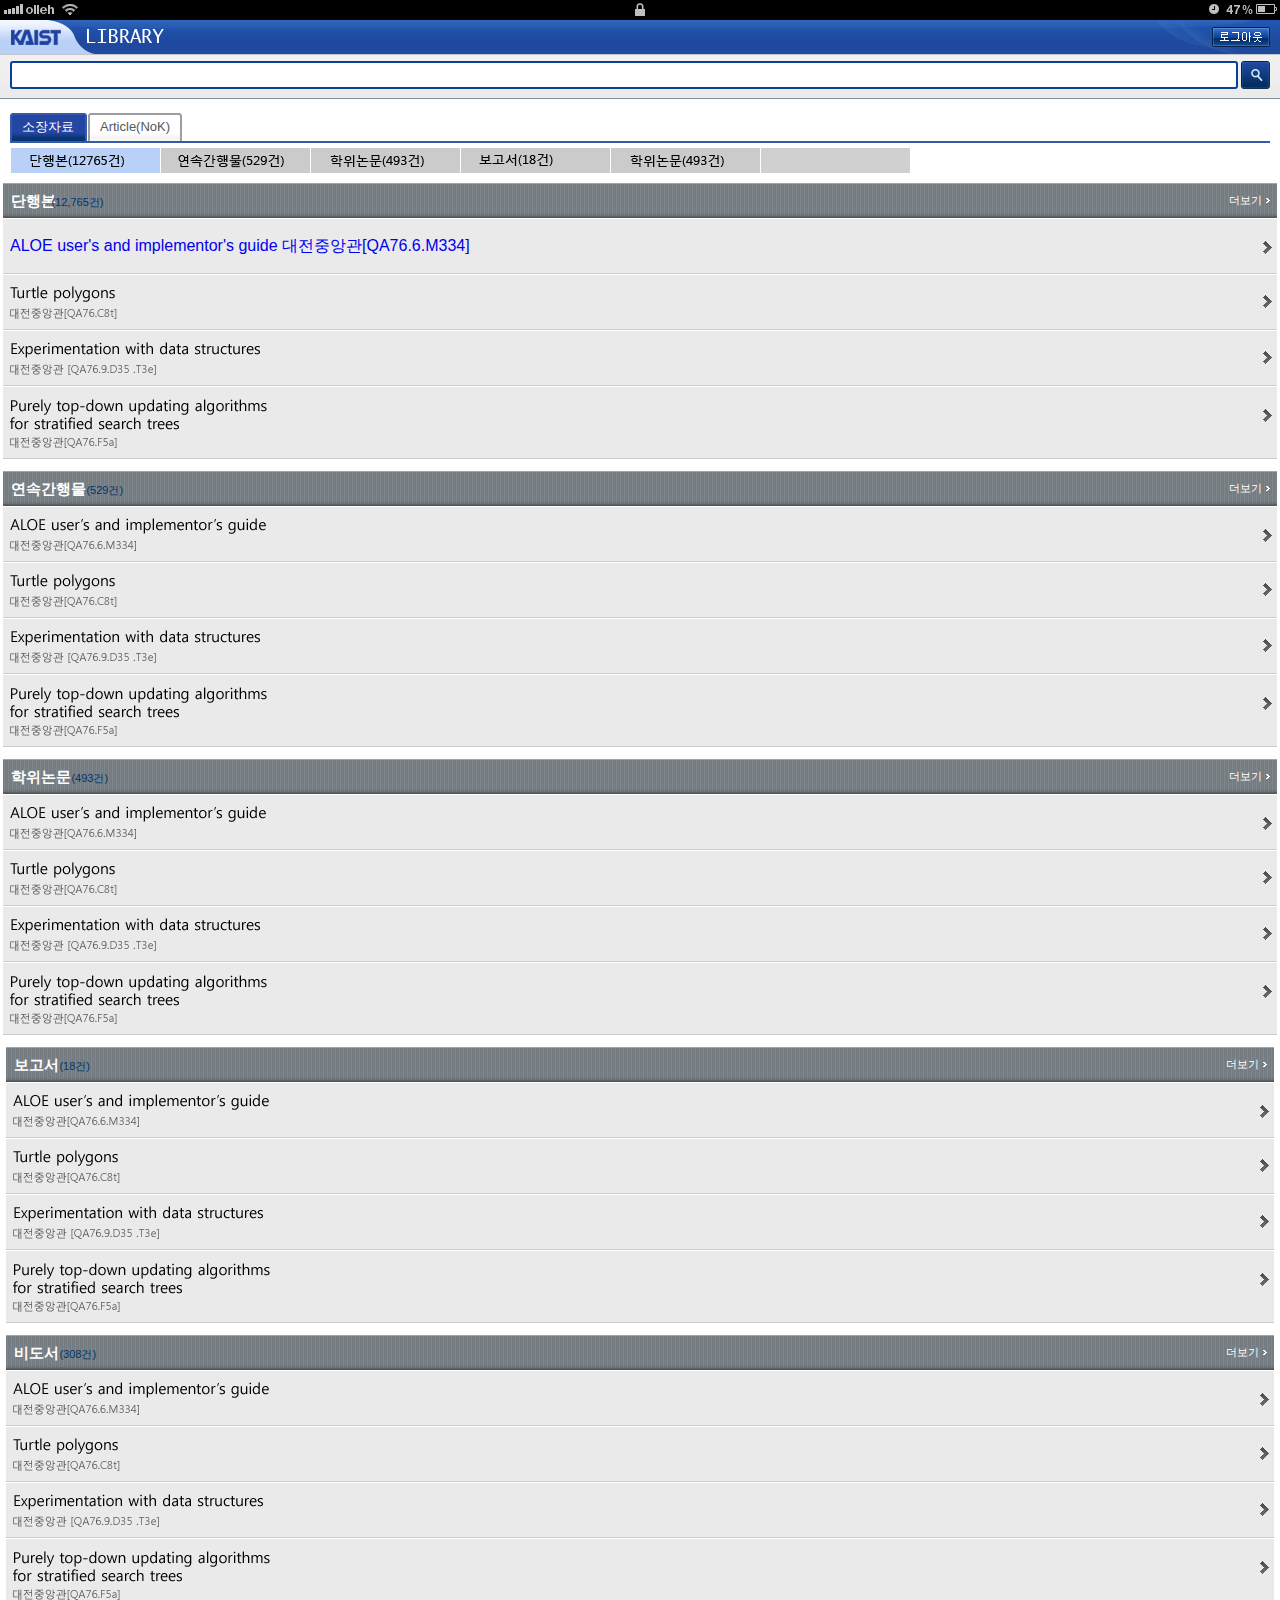
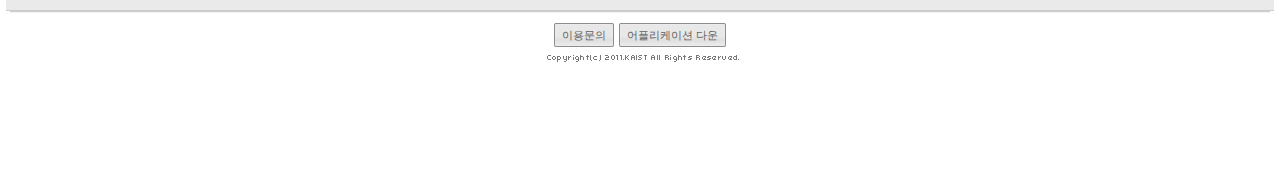
==== html/index2.html @ 1541717c "text-box no image #5" ====
<!DOCTYPE html>
<html lang="en">
<head>
    <meta charset="UTF-8">
    <meta name="viewport" content="width=device-width, initial-scale=1.0">
    <link rel="stylesheet" href="../css/reset.css">
    <link rel="stylesheet" href="../css/layout.css">
    <link rel="stylesheet" href="../css/style.css">
    <title>Document</title>
</head>
<body>
    <div class="wrap">
        <div class="minw-320">
            <div class="top">
                <div class="left-side">
                    <img src="../img/top/senc.png" alt="수신상태">
                    <img src="../img/top/olleh.png" alt="olleh">
                    <img src="../img/top/wifi.png" alt="wifi">
                </div>
                <div class="mid-side">
                    <img src="../img/top/locker.png" alt="잠금상태">
                </div>
                <div class="right-side">
                    <img src="../img/top/clock.png" alt="알람상태">
                    <img src="../img/top/percent.png" alt="배터리잔량 숫자">
                    <img src="../img/top/battery.png" alt="배터리잔량 이미지">
                </div>
            </div>
            <header id="header">
                <div class="header-left ht-34">
                    <div class="header-right ht-34">
                        <div class="header-mid ht-34">
                            <h1><a href="#">KAIST</a></h1>
                            <h2><img src="../img/header/library-txt-2.png"  id="dif-position-lbry" alt="LIBRARY"></h2>
                            <div class="btn-box-header">
                                <button type="submit"><img src="../img/header/logout-btn.png" alt="로그아웃 버튼"></button>
                            </div>
                        </div>
                    </div>
                </div>
            </header>
            <div class="search-area sa-2">
                <form action="post">
                    <div class="search-input-wrap">
                        <div class="input-box-wrap">
                            <input type="text" name="search" id="search">
                        </div>
                        <button type="button"><img src="../img/search-area/search-btn.png" alt="검색버튼"></button>
                    </div>
                </form>
            </div>
            <div class="tab-contents-wrap">
                <div class="tab-pd-wrap">
                    <div class="tab-blue-wrap d-ib">
                        <div class="tab-blue-left d-ib">
                            <div class="tab-blue-right d-ib">
                                <div class="tab-blue-mid d-ib">
                                    <h3>소장자료</h3>
                                </div>
                            </div>
                        </div>
                    </div>
                    <div class="tab-bd-wrap d-ib">
                        <div class="tab-bd-left d-ib">
                            <div class="tab-bd-right d-ib">
                                <div class="tab-bd-mid d-ib">
                                    <h3><a href="#">Article(NoK)</a></h3>
                                </div>
                            </div>
                        </div>
                    </div>
                </div>
                <div class="chart-wrap">
                    <ul>
                        <li><a href="#"><img src="../img/tab-cont/list-btn-1-bd.png" alt="단행본(12765건)"></a></li>
                        <li><a href="#"><img src="../img/tab-cont/list-btn-2-bd.png" alt="연속간행물(529건)"></a></li>
                        <li><a href="#"><img src="../img/tab-cont/list-btn-3-bd.png" alt="학위논문(493건)"></a></li>
                        <li><a href="#"><img src="../img/tab-cont/list-btn-4.png" alt="보고서(18건)"></a></li>
                        <li><a href="#"><img src="../img/tab-cont/list-btn-3-bd.png" alt="학위논문(493건)"></a></li>
                        <li><a href="#"><img src="../img/tab-cont/list-btn-6-bd.png" alt="공란"></a></li>
                    </ul>
                </div>
            </div>
            <div class="chart-list-wrap">
                <div class="chart-list-title">
                    <h3>단행본</h3>
                    <span id="dif-ml">(12,765건)</span>
                    <a href="#"><span>더보기</span></a>
                </div>
                <div class="chart-list-cont">
                    <ul>
                        <li><a href="#">ALOE user's and implementor's guide 대전중앙관[QA76.6.M334]<img src="../img/tab-cont/big-arrow.png" class="big-arrow t-23" alt="큰 화살표 오른쪽 방향"></a></li>
                        <li><a href="#"><img src="../img/tab-cont/chart-list-txt-2.png" alt="Turtle polyogons 대전중앙관[QA76.C8t]"><img src="../img/tab-cont/big-arrow.png" class="big-arrow t-21" alt="큰 화살표 오른쪽 방향"></a></li>
                        <li><a href="#"><img src="../img/tab-cont/chart-list-txt-3.png" alt="Experimentattion with data structures 대전중앙관 [QA76.9.D35.T3e]"><img src="../img/tab-cont/big-arrow.png" class="big-arrow t-21" alt="큰 화살표 오른쪽 방향"></a></li>
                        <li><a href="#" id="lh-73"><img src="../img/tab-cont/chart-list-txt-4.png" alt="Purely top-down updationg algorithms for stratified search trees 대전중앙관 [QA76.F5a]"><img src="../img/tab-cont/big-arrow.png" class="big-arrow t-23" alt="큰 화살표 오른쪽 방향"></a></li>
                    </ul>
                </div>
            </div>
            <div class="chart-list-wrap clw-2">
                <div class="chart-list-title">
                    <h3>연속간행물</h3>
                    <span>(529건)</span>
                    <a href="#"><span>더보기</span></a>
                </div>
                <div class="chart-list-cont">
                    <ul>
                        <li><a href="#"><img src="../img/tab-cont/chart-list-txt-1.png" alt="ALOE user's and implementor's guide 대전중앙관[QA76.6.M334]"><img src="../img/tab-cont/big-arrow.png" class="big-arrow t-23" alt="큰 화살표 오른쪽 방향"></a></li>
                        <li><a href="#"><img src="../img/tab-cont/chart-list-txt-2.png" alt="Turtle polyogons 대전중앙관[QA76.C8t]"><img src="../img/tab-cont/big-arrow.png" class="big-arrow t-21" alt="큰 화살표 오른쪽 방향"></a></li>
                        <li><a href="#"><img src="../img/tab-cont/chart-list-txt-3.png" alt="Experimentattion with data structures 대전중앙관 [QA76.9.D35.T3e]"><img src="../img/tab-cont/big-arrow.png" class="big-arrow t-21" alt="큰 화살표 오른쪽 방향"></a></li>
                        <li><a href="#" id="lh-73"><img src="../img/tab-cont/chart-list-txt-4.png" alt="Purely top-down updationg algorithms for stratified search trees 대전중앙관 [QA76.F5a]"><img src="../img/tab-cont/big-arrow.png" class="big-arrow t-23" alt="큰 화살표 오른쪽 방향"></a></li>
                    </ul>
                </div>
            </div>
            <div class="chart-list-wrap clw-2">
                <div class="chart-list-title">
                    <h3>학위논문</h3>
                    <span>(493건)</span>
                    <a href="#"><span>더보기</span></a>
                </div>
                <div class="chart-list-cont">
                    <ul>
                        <li><a href="#"><img src="../img/tab-cont/chart-list-txt-1.png" alt="ALOE user's and implementor's guide 대전중앙관[QA76.6.M334]"><img src="../img/tab-cont/big-arrow.png" class="big-arrow t-23" alt="큰 화살표 오른쪽 방향"></a></li>
                        <li><a href="#"><img src="../img/tab-cont/chart-list-txt-2.png" alt="Turtle polyogons 대전중앙관[QA76.C8t]"><img src="../img/tab-cont/big-arrow.png" class="big-arrow t-21" alt="큰 화살표 오른쪽 방향"></a></li>
                        <li><a href="#"><img src="../img/tab-cont/chart-list-txt-3.png" alt="Experimentattion with data structures 대전중앙관 [QA76.9.D35.T3e]"><img src="../img/tab-cont/big-arrow.png" class="big-arrow t-21" alt="큰 화살표 오른쪽 방향"></a></li>
                        <li><a href="#" id="lh-73"><img src="../img/tab-cont/chart-list-txt-4.png" alt="Purely top-down updationg algorithms for stratified search trees 대전중앙관 [QA76.F5a]"><img src="../img/tab-cont/big-arrow.png" class="big-arrow t-23" alt="큰 화살표 오른쪽 방향"></a></li>
                    </ul>
                </div>
                <div class="chart-list-wrap clw-2">
                    <div class="chart-list-title">
                        <h3>보고서</h3>
                        <span>(18건)</span>
                        <a href="#"><span>더보기</span></a>
                    </div>
                    <div class="chart-list-cont">
                        <ul>
                            <li><a href="#"><img src="../img/tab-cont/chart-list-txt-1.png" alt="ALOE user's and implementor's guide 대전중앙관[QA76.6.M334]"><img src="../img/tab-cont/big-arrow.png" class="big-arrow t-23" alt="큰 화살표 오른쪽 방향"></a></li>
                            <li><a href="#"><img src="../img/tab-cont/chart-list-txt-2.png" alt="Turtle polyogons 대전중앙관[QA76.C8t]"><img src="../img/tab-cont/big-arrow.png" class="big-arrow t-21" alt="큰 화살표 오른쪽 방향"></a></li>
                            <li><a href="#"><img src="../img/tab-cont/chart-list-txt-3.png" alt="Experimentattion with data structures 대전중앙관 [QA76.9.D35.T3e]"><img src="../img/tab-cont/big-arrow.png" class="big-arrow t-21" alt="큰 화살표 오른쪽 방향"></a></li>
                            <li><a href="#" id="lh-73"><img src="../img/tab-cont/chart-list-txt-4.png" alt="Purely top-down updationg algorithms for stratified search trees 대전중앙관 [QA76.F5a]"><img src="../img/tab-cont/big-arrow.png" class="big-arrow t-23" alt="큰 화살표 오른쪽 방향"></a></li>
                        </ul>
                    </div>
                </div>
                <div class="chart-list-wrap clw-2">
                    <div class="chart-list-title">
                        <h3>비도서</h3>
                        <span>(308건)</span>
                        <a href="#"><span>더보기</span></a>
                    </div>
                    <div class="chart-list-cont">
                        <ul>
                            <li><a href="#"><img src="../img/tab-cont/chart-list-txt-1.png" alt="ALOE user's and implementor's guide 대전중앙관[QA76.6.M334]"><img src="../img/tab-cont/big-arrow.png" class="big-arrow t-23" alt="큰 화살표 오른쪽 방향"></a></li>
                            <li><a href="#"><img src="../img/tab-cont/chart-list-txt-2.png" alt="Turtle polyogons 대전중앙관[QA76.C8t]"><img src="../img/tab-cont/big-arrow.png" class="big-arrow t-21" alt="큰 화살표 오른쪽 방향"></a></li>
                            <li><a href="#"><img src="../img/tab-cont/chart-list-txt-3.png" alt="Experimentattion with data structures 대전중앙관 [QA76.9.D35.T3e]"><img src="../img/tab-cont/big-arrow.png" class="big-arrow t-21" alt="큰 화살표 오른쪽 방향"></a></li>
                            <li><a href="#" id="lh-73"><img src="../img/tab-cont/chart-list-txt-4.png" alt="Purely top-down updationg algorithms for stratified search trees 대전중앙관 [QA76.F5a]"><img src="../img/tab-cont/big-arrow.png" class="big-arrow t-23" alt="큰 화살표 오른쪽 방향"></a></li>
                        </ul>
                    </div>
                </div>
            </div>
        </div>
    </div>
    <footer class="footer-wrap">
        <div class="footer-button-wrap">
            <button class="btn-left-footer d-ib">
                <span class="btn-right-footer d-ib">
                    <span class="btn-mid-footer d-ib">
                        이용문의
                    </span>
                </span>
            </button>
            <button class="btn-left-footer d-ib">
                <span class="btn-right-footer d-ib">
                    <span class="btn-mid-footer d-ib">
                        어플리케이션 다운
                    </span>
                </span>
            </button>
        </div>
        <img src="../img/contents/copyright.png" alt="Copyright(c) 2011.KAIST All Rights Reserved.">
    </footer>
</body>
</html>
---- css/layout.css ----
.wrap {
    background: url('../img/top/top-bg.png') left top repeat-x;
    position: relative;
    min-width: 320px;
}

button {
    border: 0;
    outline: 0;
    padding: 0;
    cursor: pointer;
    background-color: transparent;
}

.top {
    text-align: center;
    font-size: 0;
}

.top > div {
    display: inline-block;
}

.right-side {
    position: absolute;
    right: 3px;
}

.mid-side {
    text-align: center;
}

.left-side {
    position: absolute;
    left: 4px;
}

.right-side > img:nth-child(2) {
    margin-left: 7px;
    margin-right: 3px;
}

.left-side > img:nth-child(2) {
    margin-left: 3px;
    margin-right: 8px;
}

.ht-34 {
    height: 34px;
}

h1 {
    position: absolute;
    top: 9px;
    left: 11px;
    font-size: 16px;
    width: 50px;
    height: 34px;
    line-height: 34px;
    overflow: hidden;
}

h1 > a {
    display: block;
    background: url('../img/header/kaist-logo.png') 0 0 no-repeat;
    padding-top: 34px;
}

h2 {
    line-height: 34px;
    position: relative;
}

h2 > img {
    vertical-align: middle;
    position: absolute;
    top: 11px;
    left: -8px;
}

#dif-position-lbry {
    top: 9px;
    left: -7px;
}

.btn-box-header {
    position: absolute;
    top: 7px;
    right: 10px;
    font-size: 0;
}

.search-area {
    position: relative;
    background: url('../img/search-area/searcharea-bg.png') left center repeat-x;
}

.sa-2 {
    background: url('../img/search-area/search-area-2.png') left center repeat-x;
    height: 45px;
}

.search-input-wrap {
    font-size: 0;
    padding: 7px 10px 11px;

}

.search-input-wrap > input,
.search-input-wrap > button {
    vertical-align: middle;
}

.search-input-wrap > button {
    font-size: 0;
    position: absolute;
    right: 10px;
}

.search-input-wrap > p {
    font-size: 11px;
    padding: 36px 0 0 1px;
}

.search-input-wrap > p > a {
    color: #5c7fb4;
}

.input-box-wrap {
    display: inline-block;
    min-width: 268px;
    height: 28px;
    vertical-align: middle;
    margin-right: 3px;
    position: absolute;
    right: 39px;
    left: 10px;
}

.input-box-wrap > input {
    width: 100%;
    height: 100%;
    border: 0;
    outline: 0;
    box-sizing: border-box;
    border-radius: 3px;
    border: 2px solid #0a3f9b;
}

.input-box-wrap > input:focus {
    border: 2px solid orange;
}

.cont-wrapper {
    padding: 16px 10px 0 10px;
    position: relative;
    background: linear-gradient(#ffffff, #ededed) no-repeat;
}

.cont-wrapper::after {
    content: "";
    display: block;
    clear: both;
}

.border-bottom {
    background: url('../img/contents/border-bottom.png') left bottom repeat-x;
    padding-bottom: 5px;
}

.border-bottom::after {
    content: "";
    display: block;
    clear: both;
}

.contents-wrap-1 {
    font-size: 0;
    float: left;
    padding-left: 9px;
}

.contents-wrap-2 {
    font-size: 11px;
    text-align: center;
    position: absolute;
    right: 19px;
    background: url('../img/contents/divider.png') left bottom no-repeat;
    padding-left: 16px;
    padding-bottom: 5px;
}

.contents-wrap-2 > a {
    color: #787878;
    background: url('../img/contents/arrow-bottom.png') right center no-repeat;
    padding-right: 9px;
}

.contents-wrap-1 > h3 {
    display: inline-block;
    font-size: 12px;
    position: relative;
    width: 100%;
    color: #1f419f;
}

.contents-wrap-1 > a {
    font-size: 11px;
    position: absolute;
    right: 111px;
    padding-right: 8px;
    color: #35577c;
    background: url('../img/contents/arrow-right.png') right center no-repeat;
}

.img-btn-wrap {
    margin: 0 auto;
    padding: 16px 5px 8px 5px;
}

.img-box-clear {
    display: flex;
    justify-content: center;
    flex-direction: row;
    flex-wrap: wrap;
}

.img-box-clear > .img-wrap:nth-child(4n) {
    margin-left: 4px;
    margin-right: 5px;
}

.img-wrap {
    width: 59px;
    height: 75px;
    text-align: center;
    font-size: 0;
    margin: 0 10px 15px 5px ;
}

.img-wrap > a {
    color: #6b6b6b;
}

.img-wrap > a:nth-child(2) {
    font-size: 11px;
}

.img-wrap > a:first-child {
    display: block;
    padding-bottom: 4px;
}

.border-bottom-double::after {
    content: "";
    display: block;
    clear: both;
}

.paging-wrap {
    text-align: center;
    position: relative;
    padding-bottom: 9px;
}

.button-wrap {
    display: inline-block;
    position: relative;
    font-size: 0;
}

.paging-wrap > .button-wrap > button {
    vertical-align: middle;
}

.paging-wrap > .button-wrap > button + button {
    margin-left: 76px;
}

.paging {
    vertical-align: middle;
    position: absolute;
    top: 5px;
    left: 52px;
}

.paging > img + img {
    padding-left: 5px;
}

.tab-contents-wrap {
    margin-top: 14px;
}

.tab-pd-wrap {
    padding: 0 10px;
    font-size: 0;
    line-height: 0;
}

.chart-wrap-wrap {
    padding-top: 0;
}

.chart-wrap {
    background: url('../img/tab-cont/tab-line.png') left top repeat-x;
    padding-top: 6px;
    margin: 0 10px;
    position: relative;
}

.pb-115 {
    padding-bottom: 115px;
}

.refine-title {
    height: 42px;
    background: url('../img/tab-cont/title-oc-left.png') left center no-repeat;
    padding-left: 3px;
}

.refine-title-right {
    height: 42px;
    background: url('../img/tab-cont/title-oc-right.png') right center no-repeat;
    padding-right: 3px;
}

.refine-title-mid {
    height: 42px;
    background: url('../img/tab-cont/title-oc-mid.png') left center repeat-x;
    line-height: 34px;
    padding-left: 8px;
    font-size: 14px;
    color: #232323;
    vertical-align: middle;
}

.chart-wrap > ul > li {
    float: left;
    min-width: 149px;
    min-height: 25px;
}

.chart-wrap > ul > li > a {
    font-size: 0;
    display: block;
}

.chart-wrap > ul::after {
    content: "";
    display: block;
    clear: both;
}

.chart-wrap > table {
    width: 100%;
}

.chart-wrap > table > thead > tr > th {
    font-size: 14px;
    padding: 7px 0;
    padding-left: 13px;
    text-align: left;
}

.chart-wrap > table > tbody > tr > td {
    font-size: 12px;
    padding: 3px 0 3px 13px;
}

.chart-wrap > table > thead > tr > th:first-child {
    text-align: left;
    padding-left: 13px;
}

.chart-wrap > table > tbody > tr > td:first-child {
    padding-left: 13px;
}

.chart-wrap > table > tbody > tr > td:nth-child(2) {
    text-align: left;
}

#footer-wrapper {
    padding-top: 41px;
}

caption {
    display: none;
}

.search-btn-wrap {
    text-align: left;
    padding-top: 16px;
}

.ph-box-wrap {
    border: 1px solid #d6d6d6;
    border-radius: 5px;
    margin-top: 15px;
    padding: 8px 6px;
    background-color: #fff;
}

.ph-box-wrap > p {
    text-align: left;
    font-size: 12px;
    padding: 11px;
    color: #636363;
    background: linear-gradient(#ffffff, #f4f4f4);
}

.tcont-wrapper {
    background: linear-gradient(#ffffff, #ededed) no-repeat;
}

.input-wh-wrap {
    height: 29px;
    padding: 0 70px 0 86px;
}

input:focus .input-left {
    background: url('../img/search-area/input-focus-left.png') left center no-repeat;
}
---- css/style.css ----
.header-left {
    background: url('../img/header/header-leftside.png') left center no-repeat;
    padding-left: 94px;
    position: relative;
}

.header-right {
    background: url('../img/header/header-right.png') right center no-repeat;
    padding-right: 123px;
}

.header-mid {
    background: url('../img/header/header-mid.png') left 0 repeat-x;
    font-size: 12px;
}

.input-left {
    background: url('../img/search-area/input-left.png') left center no-repeat;
    padding-left: 3px;
}

.input-right {
    background: url('../img/search-area/input-right.png') right center no-repeat;
    padding-right: 3px;
}

.input-mid {
    background: url('../img/search-area/input-mid.png') left center repeat-x;
}

.ht-28 {
    height: 28px;
}

.border-bottom-double {
    background: url('../img/contents/border-double.png') left bottom repeat-x;
    padding-bottom: 6px;
}

.contents-wrap-3 {
    font-size: 11px;
    text-align: center;
    position: absolute;
    right: 19px;
    padding-left: 16px;
    padding-bottom: 5px;
}

.contents-wrap-3 > a {
    color: #787878;
    background: url('../img/contents/arrow-right-2.png') right center no-repeat;
    padding-right: 8px;
}

.book-flow-wrap {
    display: flex;
    justify-content: center;
    background: url('../img/contents/shlvs.png') center bottom no-repeat;
    margin-top: 12px;
    margin-bottom: 30px;
    padding-bottom: 23px;
}

.book-wrap + .book-wrap {
    margin-left: 11px;
}

.book-wrap {
    position: relative;
}

.txt-wrap {
    display: inline-block;
    position: absolute;
    top: 101px;
    left: -3px;
    font-size: 0;
    width: 63px;
    text-align: center;
}

.txt-wrap > a {
    font-size: 11px;
    color: #6d6d6d;
}

.footer-wrap {
    margin: 0 10px;
    padding-top: 12px;
    padding-bottom: 121px;
    text-align: center;
    background: url('../img/contents/border-double.png') left top repeat-x;
}

.footer-button-wrap {
    margin-bottom: 2px;
}

.footer-wrap > .footer-button-wrap > button {
    font-size: 11px;
}

.d-ib {
    display: inline-block;
    height: 25px;
}

.btn-left-footer {
    background: url('../img/contents/footer-btn-left.png') left center no-repeat;
    padding-left: 3px;
}

.btn-right-footer {
    background: url('../img/contents/footer-right-btn.png') right center no-repeat;
    padding-right: 3px;
}

.btn-mid-footer {
    background: url('../img/contents/footer-mid-btn.png') left center repeat-x;
    padding: 0 5px 0 5px;
    line-height: 25px;
    color: #616161;
}

.footer-wrap > img {
    display: inline-block;
    padding: 0 0 1px 6px;
}

.tab-blue-wrap {
    height: 28px;
    margin-right: 1px;
}

.tab-blue-left {
    background: url('../img/tab-cont/tab-bl-left.png') left center no-repeat;
    height: 28px;
    padding-left: 4px;
}

.tab-blue-right {
    background: url('../img/tab-cont/tab-bl-right.png') right center no-repeat;
    height: 28px;
    padding-right: 4px;
}

.tab-blue-mid {
    background: url('../img/tab-cont/tab-bl-mid.png') left center repeat-x;
    height: 28px;
    padding: 0 9px 0 8px;
    line-height: 28px;
    font-size: 13px;
    vertical-align: middle;
}

.tab-blue-mid > h3 {
    color: #ffffff;
    font-weight: normal;
}

.tab-bd-mid > h3 > a {
    color: #585858;
    font-weight: normal;
}

.tab-bd-wrap {
    height: 28px;
}

.tab-bd-left {
    background: url('../img/tab-cont/tab-bdr-left.png') left center no-repeat;
    padding-left: 4px;
    height: 28px;
}

.tab-bd-right {
    background: url('../img/tab-cont/tab-bdr-right.png') right center no-repeat;
    padding-right: 4px;
    height: 28px;
}

.tab-bd-mid {
    background: url('../img/tab-cont/tab-bdr-mid.png') left center repeat-x;
    font-size: 13px;
    height: 28px;
    line-height: 28px;
    padding: 0 8px;
    vertical-align: middle;
}

.chart-list-wrap {
    margin: 10px 3px 0 3px;
}

.clw-2 {
    margin: 12px 3px 0 3px;
}

.chart-list-title {
    height: 35px;
    position: relative;
    background: url('../img/tab-cont/chart-title-bg.png') left center repeat-x;
}

.chart-list-title > h3 {
    color: #ffffff;
    font-size: 15px;
    display: inline-block;
    line-height: 35px;
    font-weight: bold;
    padding-left: 8px;
}

.chart-list-title > span {
    color: #01346c;
    font-size: 11px;
    line-height: 35px;
    margin-left: -4px;
}

#dif-ml {
    margin-left: -9px;
}

.chart-list-title > a {
    font-size: 11px;
    position: absolute;
    right: 7px;
    top: 12px;
    color: #ffffff;
    font-family: 'dotum';
    background: url('../img/tab-cont/mini-arrow.png') right center no-repeat;
    padding-right: 8px;
}

.chart-list-cont > ul > li {
    min-height: 56px;
    background: url('../img/tab-cont/chart-list-bg.png') left center repeat-x;
}

.chart-list-cont > ul > li:last-child {
    min-height: 73px;
    background: url('../img/tab-cont/chart-list-bg-2.png') left center repeat-x;
}

.chart-list-cont > ul > li > a {
    display: block;
    line-height: 56px;
    padding-left: 7px;
    position: relative;
}

#lh-73 {
    line-height: 73px;
}

.t-21 {
    top: 21px;
}

.t-23 {
    top: 23px;
}

.big-arrow {
    position: absolute;
    right: 5px;
}

.chart-list-cont > ul > li > a > img {
    vertical-align: middle;
} 

.chart-wrap > button {
    position: absolute;
    top: 17px;
    right: 7px;
}

.input-button-wrap {
    font-size: 0;
    display: inline-block;
    position: absolute;
    top: 0;
    left: 0;
}

.input-button-wrap-2 {
    font-size: 0;
    display: inline-block;
    position: absolute;
    top: 0;
    right: 0;
}

.input-button-wrap > button {
    vertical-align: middle;
    font-size: 0;
}

.input-button-wrap-2 > button {
    vertical-align: middle;
    font-size: 0;
}

.input-style-wrap {
    display: inline-block;
    width: 50px;
    height: 29px;
    line-height: 29px;
    background: url('../img/tab-cont/input-left.png') left center no-repeat;
    padding-left: 3px;
    vertical-align: middle;
}

.dif-wt {
    width: 34px;
}

.input-style-mid {
    background: url('../img/tab-cont/input-oth.png') left center repeat-x;
    height: 29px;
}

.only-input-wrap {
    height: 29px;
    line-height: 29px;
    background: url('../img/tab-cont/input-left.png') left center no-repeat;
    padding-left: 3px;
    vertical-align: top;
}

.input-wrapper {
    margin: 0 2px 0 4px;
    position: relative;
}

.input-wrapper:not(:first-child) {
    margin-top: 4px;
}

.input-style-right {
    background: url('../img/tab-cont/input-right.png') right center no-repeat;
    padding-right: 3px;
    height: 29px;
}

.input-style-mid > input,
.only-input-wrap > input {
    width: 100%;
    border: 0;
    outline: none;
    box-sizing: border-box;
    height: 100%;
    font-family: 'dotum';
    vertical-align: middle;
    background-color: transparent;
}
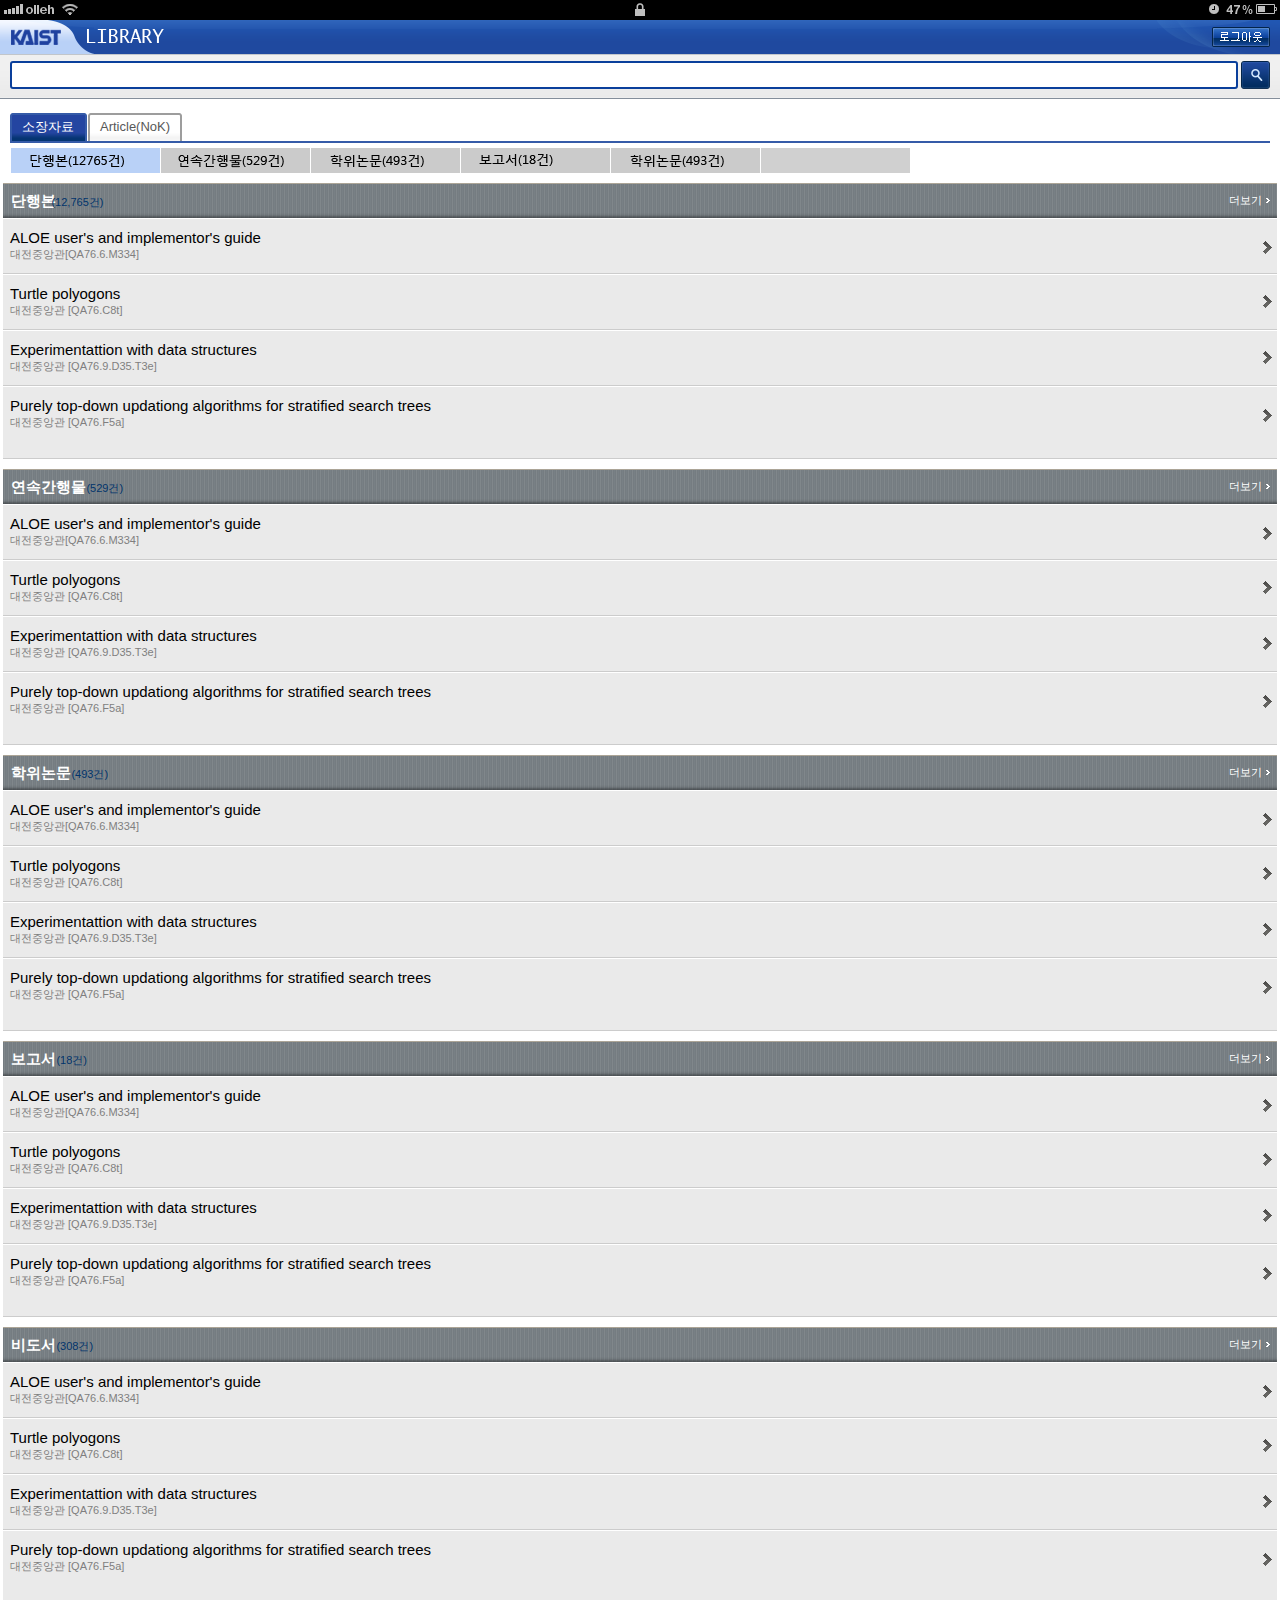
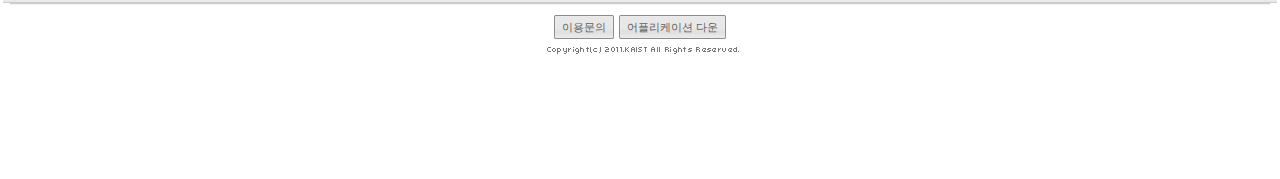
==== commit d5586183: "search-input-wrap position changed & no use display flex #5" ====
--- a/html/index2.html
+++ b/html/index2.html
@@ -93,74 +93,72 @@
                 </div>
                 <div class="chart-list-cont">
                     <ul>
-                        <li><a href="#">ALOE user's and implementor's guide 대전중앙관[QA76.6.M334]<img src="../img/tab-cont/big-arrow.png" class="big-arrow t-23" alt="큰 화살표 오른쪽 방향"></a></li>
-                        <li><a href="#"><img src="../img/tab-cont/chart-list-txt-2.png" alt="Turtle polyogons 대전중앙관[QA76.C8t]"><img src="../img/tab-cont/big-arrow.png" class="big-arrow t-21" alt="큰 화살표 오른쪽 방향"></a></li>
-                        <li><a href="#"><img src="../img/tab-cont/chart-list-txt-3.png" alt="Experimentattion with data structures 대전중앙관 [QA76.9.D35.T3e]"><img src="../img/tab-cont/big-arrow.png" class="big-arrow t-21" alt="큰 화살표 오른쪽 방향"></a></li>
-                        <li><a href="#" id="lh-73"><img src="../img/tab-cont/chart-list-txt-4.png" alt="Purely top-down updationg algorithms for stratified search trees 대전중앙관 [QA76.F5a]"><img src="../img/tab-cont/big-arrow.png" class="big-arrow t-23" alt="큰 화살표 오른쪽 방향"></a></li>
+                        <li><a href="#"><p>ALOE user's and implementor's guide</p><span>대전중앙관[QA76.6.M334]</span><img src="../img/tab-cont/big-arrow.png" class="big-arrow t-23" alt="큰 화살표 오른쪽 방향 해당자료 바로가기"></a></li>
+                        <li><a href="#"><p>Turtle polyogons</p><span>대전중앙관 [QA76.C8t]</span><img src="../img/tab-cont/big-arrow.png" class="big-arrow t-21" alt="큰 화살표 오른쪽 방향 해당자료 바로가기"></a></li>
+                        <li><a href="#"><p>Experimentattion with data structures</p><span>대전중앙관 [QA76.9.D35.T3e]</span><img src="../img/tab-cont/big-arrow.png" class="big-arrow t-21" alt="큰 화살표 오른쪽 방향 해당자료 바로가기"></a></li>
+                        <li><a href="#" id="lh-73"><p>Purely top-down updationg algorithms for stratified search trees</p><span>대전중앙관 [QA76.F5a]</span><img src="../img/tab-cont/big-arrow.png" class="big-arrow t-23" alt="큰 화살표 오른쪽 방향 해당자료 바로가기"></a></li>
                     </ul>
                 </div>
             </div>
-            <div class="chart-list-wrap clw-2">
+            <div class="chart-list-wrap">
                 <div class="chart-list-title">
                     <h3>연속간행물</h3>
-                    <span>(529건-)</span>
+                    <span>(529건)</span>
                     <a href="#"><span>더보기</span></a>
                 </div>
                 <div class="chart-list-cont">
                     <ul>
-                        <li><a href="#"><img src="../img/tab-cont/chart-list-txt-1.png" alt="ALOE user's and implementor's guide 대전중앙관[QA76.6.M334]"><img src="../img/tab-cont/big-arrow.png" class="big-arrow t-23" alt="큰 화살표 오른쪽 방향"></a></li>
-                        <li><a href="#"><img src="../img/tab-cont/chart-list-txt-2.png" alt="Turtle polyogons 대전중앙관[QA76.C8t]"><img src="../img/tab-cont/big-arrow.png" class="big-arrow t-21" alt="큰 화살표 오른쪽 방향"></a></li>
-                        <li><a href="#"><img src="../img/tab-cont/chart-list-txt-3.png" alt="Experimentattion with data structures 대전중앙관 [QA76.9.D35.T3e]"><img src="../img/tab-cont/big-arrow.png" class="big-arrow t-21" alt="큰 화살표 오른쪽 방향"></a></li>
-                        <li><a href="#" id="lh-73"><img src="../img/tab-cont/chart-list-txt-4.png" alt="Purely top-down updationg algorithms for stratified search trees 대전중앙관 [QA76.F5a]"><img src="../img/tab-cont/big-arrow.png" class="big-arrow t-23" alt="큰 화살표 오른쪽 방향"></a></li>
+                        <li><a href="#"><p>ALOE user's and implementor's guide</p><span>대전중앙관[QA76.6.M334]</span><img src="../img/tab-cont/big-arrow.png" class="big-arrow t-23" alt="큰 화살표 오른쪽 방향 해당자료 바로가기"></a></li>
+                        <li><a href="#"><p>Turtle polyogons</p><span>대전중앙관 [QA76.C8t]</span><img src="../img/tab-cont/big-arrow.png" class="big-arrow t-21" alt="큰 화살표 오른쪽 방향 해당자료 바로가기"></a></li>
+                        <li><a href="#"><p>Experimentattion with data structures</p><span>대전중앙관 [QA76.9.D35.T3e]</span><img src="../img/tab-cont/big-arrow.png" class="big-arrow t-21" alt="큰 화살표 오른쪽 방향 해당자료 바로가기"></a></li>
+                        <li><a href="#" id="lh-73"><p>Purely top-down updationg algorithms for stratified search trees</p><span>대전중앙관 [QA76.F5a]</span><img src="../img/tab-cont/big-arrow.png" class="big-arrow t-23" alt="큰 화살표 오른쪽 방향 해당자료 바로가기"></a></li>
                     </ul>
                 </div>
             </div>
-            <div class="chart-list-wrap clw-2">
+            <div class="chart-list-wrap">
                 <div class="chart-list-title">
                     <h3>학위논문</h3>
-                    <span>(493건-)</span>
+                    <span>(493건)</span>
                     <a href="#"><span>더보기</span></a>
                 </div>
                 <div class="chart-list-cont">
                     <ul>
-                        <li><a href="#"><img src="../img/tab-cont/chart-list-txt-1.png" alt="ALOE user's and implementor's guide 대전중앙관[QA76.6.M334]"><img src="../img/tab-cont/big-arrow.png" class="big-arrow t-23" alt="큰 화살표 오른쪽 방향"></a></li>
-                        <li><a href="#"><img src="../img/tab-cont/chart-list-txt-2.png" alt="Turtle polyogons 대전중앙관[QA76.C8t]"><img src="../img/tab-cont/big-arrow.png" class="big-arrow t-21" alt="큰 화살표 오른쪽 방향"></a></li>
-                        <li><a href="#"><img src="../img/tab-cont/chart-list-txt-3.png" alt="Experimentattion with data structures 대전중앙관 [QA76.9.D35.T3e]"><img src="../img/tab-cont/big-arrow.png" class="big-arrow t-21" alt="큰 화살표 오른쪽 방향"></a></li>
-                        <li><a href="#" id="lh-73"><img src="../img/tab-cont/chart-list-txt-4.png" alt="Purely top-down updationg algorithms for stratified search trees 대전중앙관 [QA76.F5a]"><img src="../img/tab-cont/big-arrow.png" class="big-arrow t-23" alt="큰 화살표 오른쪽 방향"></a></li>
+                        <li><a href="#"><p>ALOE user's and implementor's guide</p><span>대전중앙관[QA76.6.M334]</span><img src="../img/tab-cont/big-arrow.png" class="big-arrow t-23" alt="큰 화살표 오른쪽 방향 해당자료 바로가기"></a></li>
+                        <li><a href="#"><p>Turtle polyogons</p><span>대전중앙관 [QA76.C8t]</span><img src="../img/tab-cont/big-arrow.png" class="big-arrow t-21" alt="큰 화살표 오른쪽 방향 해당자료 바로가기"></a></li>
+                        <li><a href="#"><p>Experimentattion with data structures</p><span>대전중앙관 [QA76.9.D35.T3e]</span><img src="../img/tab-cont/big-arrow.png" class="big-arrow t-21" alt="큰 화살표 오른쪽 방향 해당자료 바로가기"></a></li>
+                        <li><a href="#" id="lh-73"><p>Purely top-down updationg algorithms for stratified search trees</p><span>대전중앙관 [QA76.F5a]</span><img src="../img/tab-cont/big-arrow.png" class="big-arrow t-23" alt="큰 화살표 오른쪽 방향 해당자료 바로가기"></a></li>
                     </ul>
                 </div>
-                <div class="chart-list-wrap clw-2">
-                    <div class="chart-list-title">
-                        <h3>보고서</h3>
-                        <span>(18건-)</span>
-                        <a href="#"><span>더보기</span></a>
-                    </div>
-                    <div class="chart-list-cont">
-                        <ul>
-                            <li><a href="#"><img src="../img/tab-cont/chart-list-txt-1.png" alt="ALOE user's and implementor's guide 대전중앙관[QA76.6.M334]"><img src="../img/tab-cont/big-arrow.png" class="big-arrow t-23" alt="큰 화살표 오른쪽 방향"></a></li>
-                            <li><a href="#"><img src="../img/tab-cont/chart-list-txt-2.png" alt="Turtle polyogons 대전중앙관[QA76.C8t]"><img src="../img/tab-cont/big-arrow.png" class="big-arrow t-21" alt="큰 화살표 오른쪽 방향"></a></li>
-                            <li><a href="#"><img src="../img/tab-cont/chart-list-txt-3.png" alt="Experimentattion with data structures 대전중앙관 [QA76.9.D35.T3e]"><img src="../img/tab-cont/big-arrow.png" class="big-arrow t-21" alt="큰 화살표 오른쪽 방향"></a></li>
-                            <li><a href="#" id="lh-73"><img src="../img/tab-cont/chart-list-txt-4.png" alt="Purely top-down updationg algorithms for stratified search trees 대전중앙관 [QA76.F5a]"><img src="../img/tab-cont/big-arrow.png" class="big-arrow t-23" alt="큰 화살표 오른쪽 방향"></a></li>
-                        </ul>
-                    </div>
+            </div>
+            <div class="chart-list-wrap">
+                <div class="chart-list-title">
+                    <h3>보고서</h3>
+                    <span>(18건)</span>
+                    <a href="#"><span>더보기</span></a>
                 </div>
-                <div class="chart-list-wrap clw-2">
-                    <div class="chart-list-title">
-                        <h3>비도서</h3>
-                        <span>(308건)</span>
-                        <a href="#"><span>더보기</span></a>
-                    </div>
-                    <div class="chart-list-cont">
-                        <ul>
-                            <li><a href="#"><img src="../img/tab-cont/chart-list-txt-1.png" alt="ALOE user's and implementor's guide 대전중앙관[QA76.6.M334]"><img src="../img/tab-cont/big-arrow.png" class="big-arrow t-23" alt="큰 화살표 오른쪽 방향"></a></li>
-                            <li><a href="#"><img src="../img/tab-cont/chart-list-txt-2.png" alt="Turtle polyogons 대전중앙관[QA76.C8t]"><img src="../img/tab-cont/big-arrow.png" class="big-arrow t-21" alt="큰 화살표 오른쪽 방향"></a></li>
-                            <li><a href="#"><img src="../img/tab-cont/chart-list-txt-3.png" alt="Experimentattion with data structures 대전중앙관 [QA76.9.D35.T3e]"><img src="../img/tab-cont/big-arrow.png" class="big-arrow t-21" alt="큰 화살표 오른쪽 방향"></a></li>
-                            <li><a href="#" id="lh-73"><img src="../img/tab-cont/chart-list-txt-4.png" alt="Purely top-down updationg algorithms for stratified search trees 대전중앙관 [QA76.F5a]"><img src="../img/tab-cont/big-arrow.png" class="big-arrow t-23" alt="큰 화살표 오른쪽 방향"></a></li>
-                        </ul>
-                    </div>
+                <div class="chart-list-cont">
+                    <ul>
+                        <li><a href="#"><p>ALOE user's and implementor's guide</p><span>대전중앙관[QA76.6.M334]</span><img src="../img/tab-cont/big-arrow.png" class="big-arrow t-23" alt="큰 화살표 오른쪽 방향 해당자료 바로가기"></a></li>
+                        <li><a href="#"><p>Turtle polyogons</p><span>대전중앙관 [QA76.C8t]</span><img src="../img/tab-cont/big-arrow.png" class="big-arrow t-21" alt="큰 화살표 오른쪽 방향 해당자료 바로가기"></a></li>
+                        <li><a href="#"><p>Experimentattion with data structures</p><span>대전중앙관 [QA76.9.D35.T3e]</span><img src="../img/tab-cont/big-arrow.png" class="big-arrow t-21" alt="큰 화살표 오른쪽 방향 해당자료 바로가기"></a></li>
+                        <li><a href="#" id="lh-73"><p>Purely top-down updationg algorithms for stratified search trees</p><span>대전중앙관 [QA76.F5a]</span><img src="../img/tab-cont/big-arrow.png" class="big-arrow t-23" alt="큰 화살표 오른쪽 방향 해당자료 바로가기"></a></li>
+                    </ul>
+                </div>
+            </div>
+            </div>
+            <div class="chart-list-wrap">
+                <div class="chart-list-title">
+                    <h3>비도서</h3>
+                    <span>(308건)</span>
+                    <a href="#"><span>더보기</span></a>
+                </div>
+                <div class="chart-list-cont">
+                    <ul>
+                        <li><a href="#"><p>ALOE user's and implementor's guide</p><span>대전중앙관[QA76.6.M334]</span><img src="../img/tab-cont/big-arrow.png" class="big-arrow t-23" alt="큰 화살표 오른쪽 방향 해당자료 바로가기"></a></li>
+                        <li><a href="#"><p>Turtle polyogons</p><span>대전중앙관 [QA76.C8t]</span><img src="../img/tab-cont/big-arrow.png" class="big-arrow t-21" alt="큰 화살표 오른쪽 방향 해당자료 바로가기"></a></li>
+                        <li><a href="#"><p>Experimentattion with data structures</p><span>대전중앙관 [QA76.9.D35.T3e]</span><img src="../img/tab-cont/big-arrow.png" class="big-arrow t-21" alt="큰 화살표 오른쪽 방향 해당자료 바로가기"></a></li>
+                        <li><a href="#" id="lh-73"><p>Purely top-down updationg algorithms for stratified search trees</p><span>대전중앙관 [QA76.F5a]</span><img src="../img/tab-cont/big-arrow.png" class="big-arrow t-23" alt="큰 화살표 오른쪽 방향 해당자료 바로가기"></a></li>
+                    </ul>
                 </div>
             </div>
         </div>
--- a/css/layout.css
+++ b/css/layout.css
@@ -102,7 +102,7 @@
 
 .search-input-wrap {
     font-size: 0;
-    padding: 7px 10px 11px;
+    padding: 7px 42px 11px 10px;
 
 }
 
@@ -114,12 +114,13 @@
 .search-input-wrap > button {
     font-size: 0;
     position: absolute;
+    top: 7px;
     right: 10px;
 }
 
 .search-input-wrap > p {
     font-size: 11px;
-    padding: 36px 0 0 1px;
+    padding: 8px 0 0 1px;
 }
 
 .search-input-wrap > p > a {
@@ -128,13 +129,10 @@
 
 .input-box-wrap {
     display: inline-block;
-    min-width: 268px;
+    width: 100%;
     height: 28px;
     vertical-align: middle;
     margin-right: 3px;
-    position: absolute;
-    right: 39px;
-    left: 10px;
 }
 
 .input-box-wrap > input {
@@ -219,23 +217,16 @@
 }
 
 .img-box-clear {
-    display: flex;
-    justify-content: center;
-    flex-direction: row;
-    flex-wrap: wrap;
-}
-
-.img-box-clear > .img-wrap:nth-child(4n) {
-    margin-left: 4px;
-    margin-right: 5px;
+    font-size: 0;
+    padding-left: 12px;
 }
 
 .img-wrap {
-    width: 59px;
+    display: inline-block;
+    width: 65px;
     height: 75px;
     text-align: center;
     font-size: 0;
-    margin: 0 10px 15px 5px ;
 }
 
 .img-wrap > a {
@@ -248,7 +239,6 @@
 
 .img-wrap > a:first-child {
     display: block;
-    padding-bottom: 4px;
 }
 
 .border-bottom-double::after {
--- a/css/style.css
+++ b/css/style.css
@@ -245,13 +245,24 @@
 
 .chart-list-cont > ul > li > a {
     display: block;
-    line-height: 56px;
+    height: 56px;
     padding-left: 7px;
     position: relative;
 }
 
+.chart-list-cont > ul > li > a > p {
+    font-size: 15px;
+    padding-top: 12px;
+    color: #000000;
+}
+
+.chart-list-cont > ul > li > a > span {
+    font-size: 11px;
+    color: #807f7f;
+}
+
 #lh-73 {
-    line-height: 73px;
+    padding-right: 36px;
 }
 
 .t-21 {
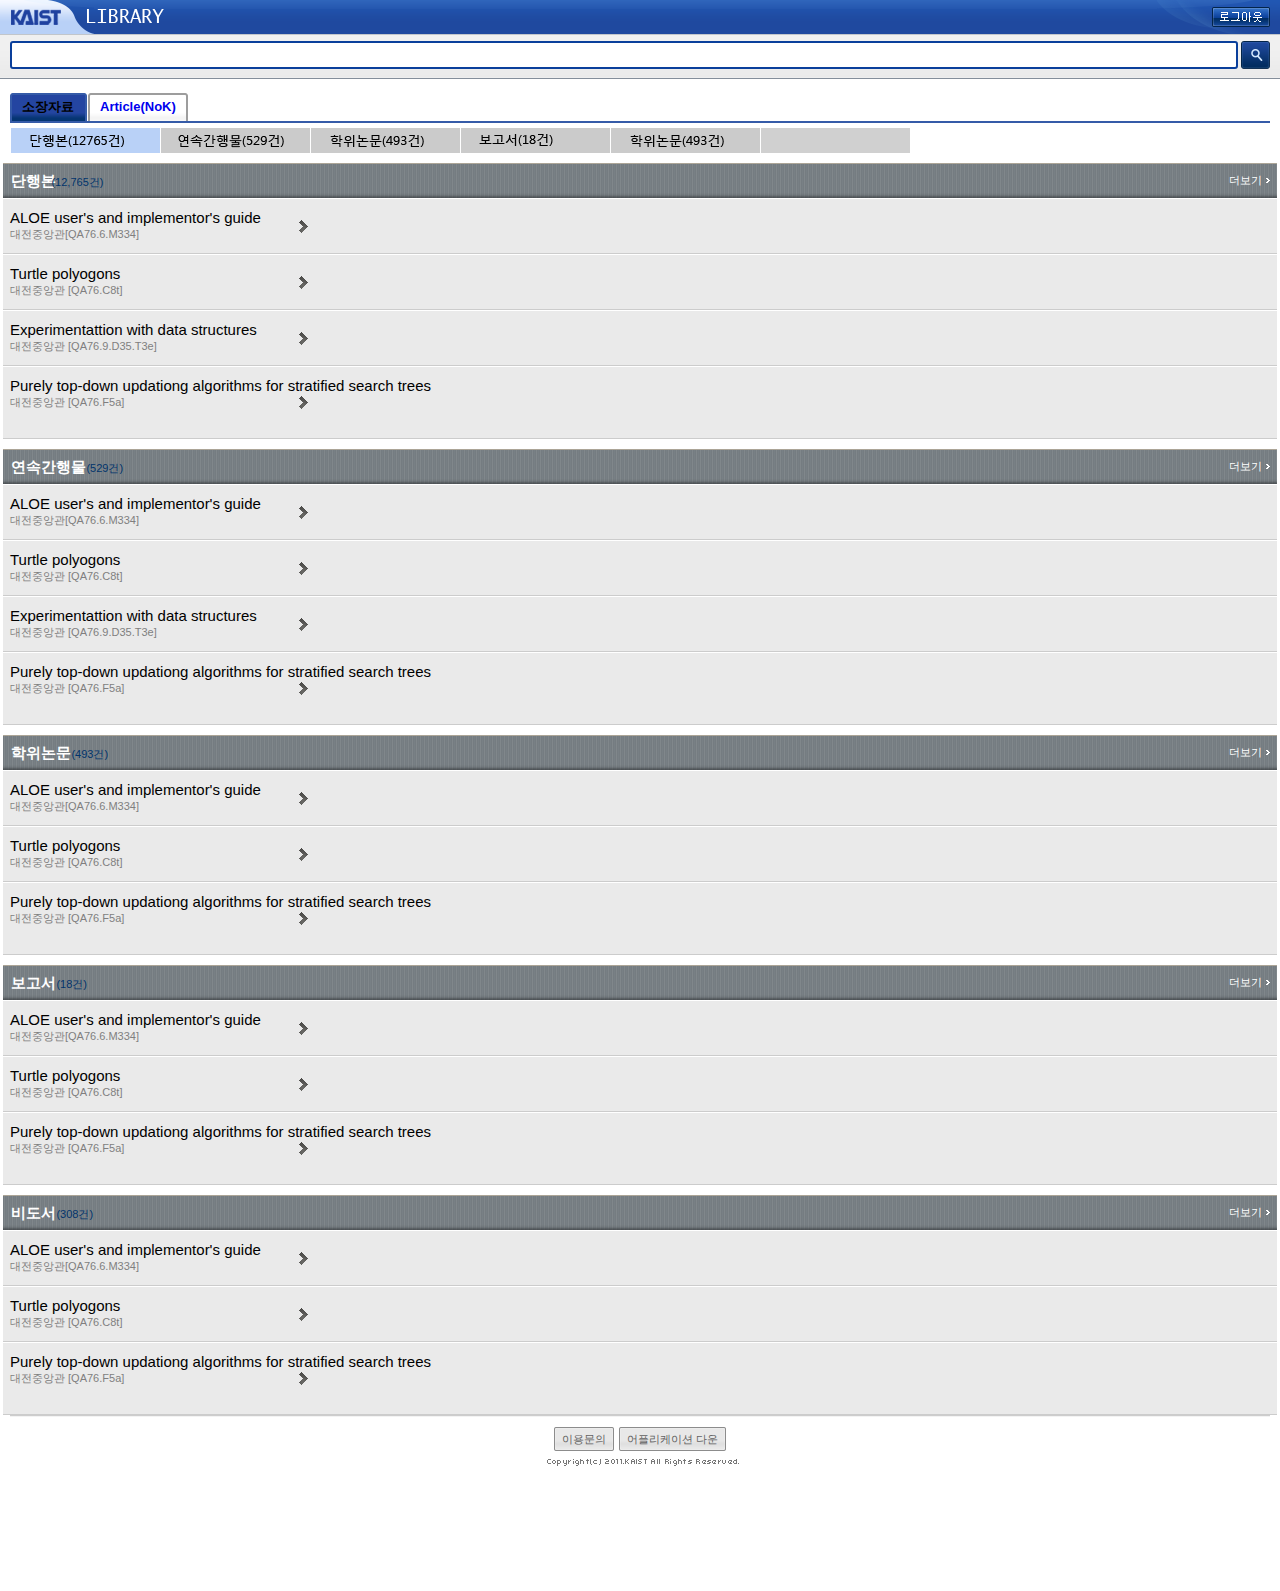
==== commit c55c8344: "modified issues #5" ====
--- a/html/index2.html
+++ b/html/index2.html
@@ -6,26 +6,11 @@
     <link rel="stylesheet" href="../css/reset.css">
     <link rel="stylesheet" href="../css/layout.css">
     <link rel="stylesheet" href="../css/style.css">
-    <title>Document</title>
+    <title>Kaist</title>
 </head>
 <body>
     <div class="wrap">
         <div class="minw-320">
-            <div class="top">
-                <div class="left-side">
-                    <img src="../img/top/senc.png" alt="수신상태">
-                    <img src="../img/top/olleh.png" alt="olleh">
-                    <img src="../img/top/wifi.png" alt="wifi">
-                </div>
-                <div class="mid-side">
-                    <img src="../img/top/locker.png" alt="잠금상태">
-                </div>
-                <div class="right-side">
-                    <img src="../img/top/clock.png" alt="알람상태">
-                    <img src="../img/top/percent.png" alt="배터리잔량 숫자">
-                    <img src="../img/top/battery.png" alt="배터리잔량 이미지">
-                </div>
-            </div>
             <header id="header">
                 <div class="header-left ht-34">
                     <div class="header-right ht-34">
@@ -93,10 +78,10 @@
                 </div>
                 <div class="chart-list-cont">
                     <ul>
-                        <li><a href="#"><p>ALOE user's and implementor's guide</p><span>대전중앙관[QA76.6.M334]</span><img src="../img/tab-cont/big-arrow.png" class="big-arrow t-23" alt="큰 화살표 오른쪽 방향 해당자료 바로가기"></a></li>
-                        <li><a href="#"><p>Turtle polyogons</p><span>대전중앙관 [QA76.C8t]</span><img src="../img/tab-cont/big-arrow.png" class="big-arrow t-21" alt="큰 화살표 오른쪽 방향 해당자료 바로가기"></a></li>
-                        <li><a href="#"><p>Experimentattion with data structures</p><span>대전중앙관 [QA76.9.D35.T3e]</span><img src="../img/tab-cont/big-arrow.png" class="big-arrow t-21" alt="큰 화살표 오른쪽 방향 해당자료 바로가기"></a></li>
-                        <li><a href="#" id="lh-73"><p>Purely top-down updationg algorithms for stratified search trees</p><span>대전중앙관 [QA76.F5a]</span><img src="../img/tab-cont/big-arrow.png" class="big-arrow t-23" alt="큰 화살표 오른쪽 방향 해당자료 바로가기"></a></li>
+                        <li><a href="#"><p>ALOE user's and implementor's guide</p><span>대전중앙관[QA76.6.M334]</span></a></li>
+                        <li><a href="#"><p>Turtle polyogons</p><span>대전중앙관 [QA76.C8t]</span></a></li>
+                        <li><a href="#"><p>Experimentattion with data structures</p><span>대전중앙관 [QA76.9.D35.T3e]</span></a></li>
+                        <li><a href="#" id="lh-73"><p>Purely top-down updationg algorithms for stratified search trees</p><span>대전중앙관 [QA76.F5a]</span></a></li>
                     </ul>
                 </div>
             </div>
@@ -108,10 +93,10 @@
                 </div>
                 <div class="chart-list-cont">
                     <ul>
-                        <li><a href="#"><p>ALOE user's and implementor's guide</p><span>대전중앙관[QA76.6.M334]</span><img src="../img/tab-cont/big-arrow.png" class="big-arrow t-23" alt="큰 화살표 오른쪽 방향 해당자료 바로가기"></a></li>
-                        <li><a href="#"><p>Turtle polyogons</p><span>대전중앙관 [QA76.C8t]</span><img src="../img/tab-cont/big-arrow.png" class="big-arrow t-21" alt="큰 화살표 오른쪽 방향 해당자료 바로가기"></a></li>
-                        <li><a href="#"><p>Experimentattion with data structures</p><span>대전중앙관 [QA76.9.D35.T3e]</span><img src="../img/tab-cont/big-arrow.png" class="big-arrow t-21" alt="큰 화살표 오른쪽 방향 해당자료 바로가기"></a></li>
-                        <li><a href="#" id="lh-73"><p>Purely top-down updationg algorithms for stratified search trees</p><span>대전중앙관 [QA76.F5a]</span><img src="../img/tab-cont/big-arrow.png" class="big-arrow t-23" alt="큰 화살표 오른쪽 방향 해당자료 바로가기"></a></li>
+                        <li><a href="#"><p>ALOE user's and implementor's guide</p><span>대전중앙관[QA76.6.M334]</span></a></li>
+                        <li><a href="#"><p>Turtle polyogons</p><span>대전중앙관 [QA76.C8t]</span></a></li>
+                        <li><a href="#"><p>Experimentattion with data structures</p><span>대전중앙관 [QA76.9.D35.T3e]</span></a></li>
+                        <li><a href="#" class="lh-73"><p>Purely top-down updationg algorithms for stratified search trees</p><span>대전중앙관 [QA76.F5a]</span></a></li>
                     </ul>
                 </div>
             </div>
@@ -123,10 +108,9 @@
                 </div>
                 <div class="chart-list-cont">
                     <ul>
-                        <li><a href="#"><p>ALOE user's and implementor's guide</p><span>대전중앙관[QA76.6.M334]</span><img src="../img/tab-cont/big-arrow.png" class="big-arrow t-23" alt="큰 화살표 오른쪽 방향 해당자료 바로가기"></a></li>
-                        <li><a href="#"><p>Turtle polyogons</p><span>대전중앙관 [QA76.C8t]</span><img src="../img/tab-cont/big-arrow.png" class="big-arrow t-21" alt="큰 화살표 오른쪽 방향 해당자료 바로가기"></a></li>
-                        <li><a href="#"><p>Experimentattion with data structures</p><span>대전중앙관 [QA76.9.D35.T3e]</span><img src="../img/tab-cont/big-arrow.png" class="big-arrow t-21" alt="큰 화살표 오른쪽 방향 해당자료 바로가기"></a></li>
-                        <li><a href="#" id="lh-73"><p>Purely top-down updationg algorithms for stratified search trees</p><span>대전중앙관 [QA76.F5a]</span><img src="../img/tab-cont/big-arrow.png" class="big-arrow t-23" alt="큰 화살표 오른쪽 방향 해당자료 바로가기"></a></li>
+                        <li><a href="#"><p>ALOE user's and implementor's guide</p><span>대전중앙관[QA76.6.M334]</span></a></li>
+                        <li><a href="#"><p>Turtle polyogons</p><span>대전중앙관 [QA76.C8t]</span></a></li>
+                        <li><a href="#" class="lh-73"><p>Purely top-down updationg algorithms for stratified search trees</p><span>대전중앙관 [QA76.F5a]</span></a></li>
                     </ul>
                 </div>
             </div>
@@ -138,10 +122,9 @@
                 </div>
                 <div class="chart-list-cont">
                     <ul>
-                        <li><a href="#"><p>ALOE user's and implementor's guide</p><span>대전중앙관[QA76.6.M334]</span><img src="../img/tab-cont/big-arrow.png" class="big-arrow t-23" alt="큰 화살표 오른쪽 방향 해당자료 바로가기"></a></li>
-                        <li><a href="#"><p>Turtle polyogons</p><span>대전중앙관 [QA76.C8t]</span><img src="../img/tab-cont/big-arrow.png" class="big-arrow t-21" alt="큰 화살표 오른쪽 방향 해당자료 바로가기"></a></li>
-                        <li><a href="#"><p>Experimentattion with data structures</p><span>대전중앙관 [QA76.9.D35.T3e]</span><img src="../img/tab-cont/big-arrow.png" class="big-arrow t-21" alt="큰 화살표 오른쪽 방향 해당자료 바로가기"></a></li>
-                        <li><a href="#" id="lh-73"><p>Purely top-down updationg algorithms for stratified search trees</p><span>대전중앙관 [QA76.F5a]</span><img src="../img/tab-cont/big-arrow.png" class="big-arrow t-23" alt="큰 화살표 오른쪽 방향 해당자료 바로가기"></a></li>
+                        <li><a href="#"><p>ALOE user's and implementor's guide</p><span>대전중앙관[QA76.6.M334]</span></a></li>
+                        <li><a href="#"><p>Turtle polyogons</p><span>대전중앙관 [QA76.C8t]</span></a></li>
+                        <li><a href="#"><p>Purely top-down updationg algorithms for stratified search trees</p><span>대전중앙관 [QA76.F5a]</span></a></li>
                     </ul>
                 </div>
             </div>
@@ -154,10 +137,9 @@
                 </div>
                 <div class="chart-list-cont">
                     <ul>
-                        <li><a href="#"><p>ALOE user's and implementor's guide</p><span>대전중앙관[QA76.6.M334]</span><img src="../img/tab-cont/big-arrow.png" class="big-arrow t-23" alt="큰 화살표 오른쪽 방향 해당자료 바로가기"></a></li>
-                        <li><a href="#"><p>Turtle polyogons</p><span>대전중앙관 [QA76.C8t]</span><img src="../img/tab-cont/big-arrow.png" class="big-arrow t-21" alt="큰 화살표 오른쪽 방향 해당자료 바로가기"></a></li>
-                        <li><a href="#"><p>Experimentattion with data structures</p><span>대전중앙관 [QA76.9.D35.T3e]</span><img src="../img/tab-cont/big-arrow.png" class="big-arrow t-21" alt="큰 화살표 오른쪽 방향 해당자료 바로가기"></a></li>
-                        <li><a href="#" id="lh-73"><p>Purely top-down updationg algorithms for stratified search trees</p><span>대전중앙관 [QA76.F5a]</span><img src="../img/tab-cont/big-arrow.png" class="big-arrow t-23" alt="큰 화살표 오른쪽 방향 해당자료 바로가기"></a></li>
+                        <li><a href="#"><p>ALOE user's and implementor's guide</p><span>대전중앙관[QA76.6.M334]</span></a></li>
+                        <li><a href="#"><p>Turtle polyogons</p><span>대전중앙관 [QA76.C8t]</span></a></li>
+                        <li><a href="#" class="lh-73"><p>Purely top-down updationg algorithms for stratified search trees</p><span>대전중앙관 [QA76.F5a]</span></a></li>
                     </ul>
                 </div>
             </div>
--- a/css/layout.css
+++ b/css/layout.css
@@ -53,17 +53,15 @@
     position: absolute;
     top: 9px;
     left: 11px;
-    font-size: 16px;
+    font-size: 0;
     width: 50px;
-    height: 34px;
-    line-height: 34px;
     overflow: hidden;
 }
 
 h1 > a {
     display: block;
     background: url('../img/header/kaist-logo.png') 0 0 no-repeat;
-    padding-top: 34px;
+    padding-top: 17px;
 }
 
 h2 {
@@ -150,7 +148,7 @@
 }
 
 .cont-wrapper {
-    padding: 16px 10px 0 10px;
+    padding: 16px 15px 0 15px;
     position: relative;
     background: linear-gradient(#ffffff, #ededed) no-repeat;
 }
@@ -205,6 +203,7 @@
 .contents-wrap-1 > a {
     font-size: 11px;
     position: absolute;
+    top: 16px;
     right: 111px;
     padding-right: 8px;
     color: #35577c;
@@ -213,34 +212,67 @@
 
 .img-btn-wrap {
     margin: 0 auto;
-    padding: 16px 5px 8px 5px;
+    padding: 16px 7px 6px 7px;
 }
 
 .img-box-clear {
     font-size: 0;
-    padding-left: 12px;
 }
 
 .img-wrap {
     display: inline-block;
     width: 65px;
-    height: 75px;
     text-align: center;
     font-size: 0;
+    margin-right: 3px;
+    margin-bottom: 15px;
 }
 
 .img-wrap > a {
+    display: inline-block;
+    width: 100%;
+    height: 100%;
     color: #6b6b6b;
+    padding-top: 63px;
+    font-size: 11px;
+}
+
+.notice {
+    background: url('../img/contents/notice-img.png') center top no-repeat;
+}
+
+.inf-lbry {
+    background: url('../img/contents/library-img.png') center top no-repeat;
+}
+
+.reservation {
+    background: url('../img/contents/date-img.png') center top no-repeat;
+}
+
+.my-lbry {
+    background: url('../img/contents/library-2-img.png') center top no-repeat;
+}
+
+.pbook {
+    background: url('../img/contents/pbook-img.png') center top no-repeat;
+}
+
+.jn {
+    background: url('../img/contents/jn-img.png') center top no-repeat;
+}
+
+.data {
+    background: url('../img/contents/data.png') center top no-repeat;
+}
+
+.buy-book {
+    background: url('../img/contents/buybk-img.png') center top no-repeat;
 }
 
 .img-wrap > a:nth-child(2) {
     font-size: 11px;
 }
 
-.img-wrap > a:first-child {
-    display: block;
-}
-
 .border-bottom-double::after {
     content: "";
     display: block;
@@ -250,6 +282,7 @@
 .paging-wrap {
     text-align: center;
     position: relative;
+    margin-top: 15px;
     padding-bottom: 9px;
 }
 
@@ -261,6 +294,7 @@
 
 .paging-wrap > .button-wrap > button {
     vertical-align: middle;
+    font-size: 0;
 }
 
 .paging-wrap > .button-wrap > button + button {
@@ -401,7 +435,7 @@
 }
 
 .tcont-wrapper {
-    background: linear-gradient(#ffffff, #ededed) no-repeat;
+    background: linear-gradient(#ffffff, #e7e7e7 , #ededed) no-repeat;
 }
 
 .input-wh-wrap {
--- a/css/style.css
+++ b/css/style.css
@@ -53,12 +53,30 @@
 }
 
 .book-flow-wrap {
-    display: flex;
-    justify-content: center;
-    background: url('../img/contents/shlvs.png') center bottom no-repeat;
     margin-top: 12px;
-    margin-bottom: 30px;
-    padding-bottom: 23px;
+    font-size: 0;
+    position: relative;
+}
+
+.shlv-left {
+    position: absolute;
+    background: url('../img/contents/shlv-left.png') left 0 no-repeat;
+    padding-left: 22px;
+    top: 85px;
+    left: 0;
+    right: 0;
+}
+
+.shlv-right {
+    background: url('../img/contents/shlv-right.png') right 0 no-repeat;
+    padding-right: 22px;
+    height: 26px;
+}
+
+.shlv-mid {
+    background: url('../img/contents/shlv-mid.png') center 0 repeat-x;
+    height: 26px;
+    min-width: 246px;
 }
 
 .book-wrap + .book-wrap {
@@ -67,13 +85,17 @@
 
 .book-wrap {
     position: relative;
+    display: inline-block;
+}
+
+.book-wrap > a {
+    display: block;
+    height: 84px;
 }
 
 .txt-wrap {
     display: inline-block;
-    position: absolute;
-    top: 101px;
-    left: -3px;
+    padding-top: 16px;
     font-size: 0;
     width: 63px;
     text-align: center;
@@ -153,18 +175,19 @@
     vertical-align: middle;
 }
 
-.tab-blue-mid > h3 {
+.tab-blue-mid > span {
     color: #ffffff;
     font-weight: normal;
 }
 
-.tab-bd-mid > h3 > a {
+.tab-bd-mid > span {
     color: #585858;
     font-weight: normal;
 }
 
 .tab-bd-wrap {
     height: 28px;
+    cursor: pointer;
 }
 
 .tab-bd-left {
@@ -226,7 +249,8 @@
     font-size: 11px;
     position: absolute;
     right: 7px;
-    top: 12px;
+    top: 0;
+    line-height: 35px;
     color: #ffffff;
     font-family: 'dotum';
     background: url('../img/tab-cont/mini-arrow.png') right center no-repeat;
@@ -248,6 +272,7 @@
     height: 56px;
     padding-left: 7px;
     position: relative;
+    background: url('../img/tab-cont/big-arrow.png') 296px center no-repeat;
 }
 
 .chart-list-cont > ul > li > a > p {
@@ -261,7 +286,8 @@
     color: #807f7f;
 }
 
-#lh-73 {
+.chart-list-cont > ul > li:last-child > a {
+    height: 73px;
     padding-right: 36px;
 }
 
@@ -366,4 +392,33 @@
     font-family: 'dotum';
     vertical-align: middle;
     background-color: transparent;
+}
+
+.paging > .paging-circle:nth-child(1) > a,
+.paging > .paging-circle:nth-child(3) > a,
+.paging > .paging-circle:nth-child(4) > a {
+    display: block;
+    background: url('../img/contents/paging-1.png') 0 0 no-repeat;
+    padding-top: 9px;
+}
+
+.paging > .paging-circle:nth-child(2) > a {
+    display: block;
+    background: url('../img/contents/paging-2.png') 0 0 no-repeat;
+    padding-top: 11px;
+    width: 10px;
+}
+
+.paging-circle:nth-child(2) {
+    width: 10px;
+}
+
+.paging-circle {
+    float: left;
+    width: 7px;
+    overflow: hidden;
+}
+
+.paging-circle + .paging-circle {
+    margin-left: 5px;
 }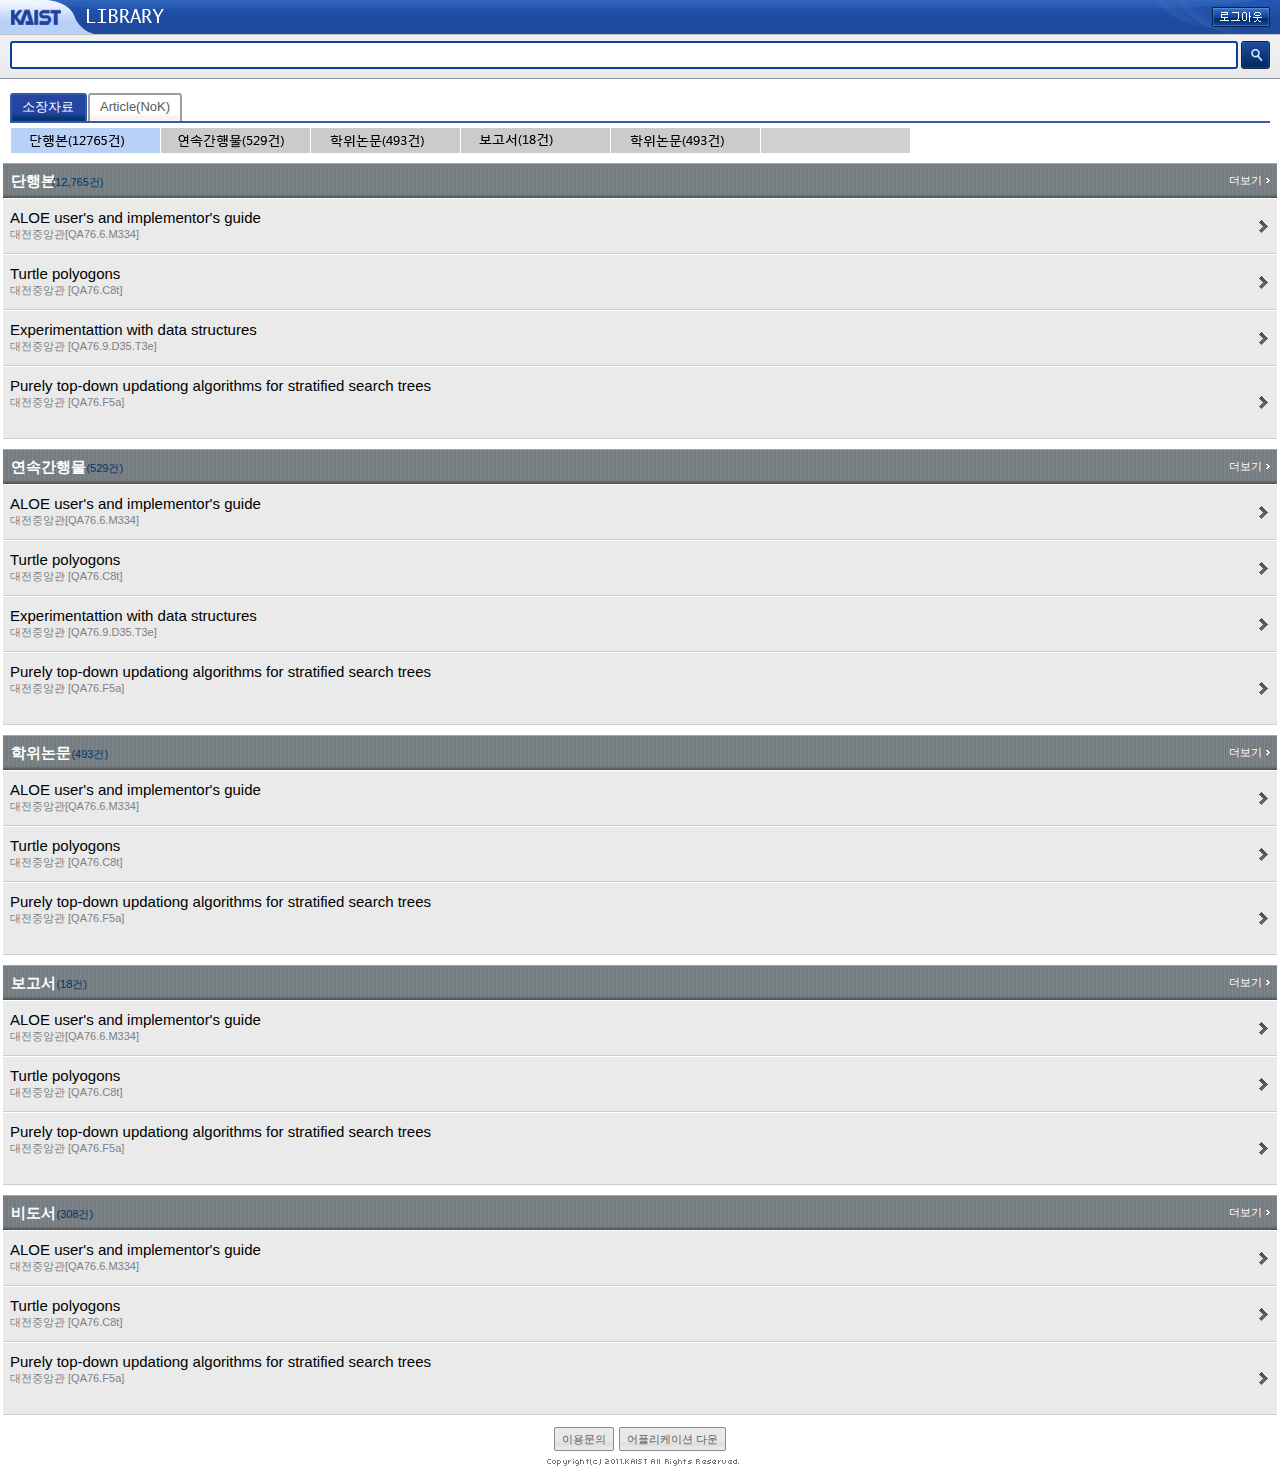
==== commit 775686f8: "image changed to backgroundimage & table thead modified #5" ====
--- a/html/index2.html
+++ b/html/index2.html
@@ -36,24 +36,24 @@
             </div>
             <div class="tab-contents-wrap">
                 <div class="tab-pd-wrap">
-                    <div class="tab-blue-wrap d-ib">
+                    <h3 class="tab-blue-wrap d-ib">
                         <div class="tab-blue-left d-ib">
                             <div class="tab-blue-right d-ib">
                                 <div class="tab-blue-mid d-ib">
-                                    <h3>소장자료</h3>
+                                    <span>소장자료<span>
                                 </div>
                             </div>
                         </div>
-                    </div>
-                    <div class="tab-bd-wrap d-ib">
-                        <div class="tab-bd-left d-ib">
-                            <div class="tab-bd-right d-ib">
-                                <div class="tab-bd-mid d-ib">
-                                    <h3><a href="#">Article(NoK)</a></h3>
-                                </div>
-                            </div>
-                        </div>
-                    </div>
+                    </h3>
+                    <h3 class="tab-bd-wrap d-ib">
+                        <a class="tab-bd-left d-ib">
+                            <span class="tab-bd-right d-ib">
+                                <span class="tab-bd-mid d-ib">
+                                    <span>Article(NoK)</span>
+                                </span>
+                            </span>
+                        </a>
+                    </h3>
                 </div>
                 <div class="chart-wrap">
                     <ul>
--- a/css/layout.css
+++ b/css/layout.css
@@ -335,6 +335,23 @@
 
 .pb-115 {
     padding-bottom: 115px;
+}
+
+.select-box-wrap {
+    position: absolute;
+    top: 0;
+    width: 81px;
+    height: 28px;
+}
+
+.right-slct {
+    right: 0;
+    width: 66px;
+}
+
+.select-box-wrap > select {
+    width: 100%;
+    height: 100%;
 }
 
 .refine-title {
@@ -414,7 +431,7 @@
 }
 
 .search-btn-wrap {
-    text-align: left;
+    text-align: center;
     padding-top: 16px;
 }
 
@@ -431,6 +448,8 @@
     font-size: 12px;
     padding: 11px;
     color: #636363;
+    word-break: keep-all;
+    word-wrap: break-word;
     background: linear-gradient(#ffffff, #f4f4f4);
 }
 
--- a/css/style.css
+++ b/css/style.css
@@ -65,18 +65,18 @@
     top: 85px;
     left: 0;
     right: 0;
+    box-shadow: 0 12px 13px 2.5px #cecece;
 }
 
 .shlv-right {
     background: url('../img/contents/shlv-right.png') right 0 no-repeat;
     padding-right: 22px;
-    height: 26px;
+    height: 10px;
 }
 
 .shlv-mid {
     background: url('../img/contents/shlv-mid.png') center 0 repeat-x;
-    height: 26px;
-    min-width: 246px;
+    height: 10px;
 }
 
 .book-wrap + .book-wrap {
@@ -109,8 +109,11 @@
 .footer-wrap {
     margin: 0 10px;
     padding-top: 12px;
-    padding-bottom: 121px;
+    padding-bottom: 12px;
     text-align: center;
+}
+
+.footer-underl {
     background: url('../img/contents/border-double.png') left top repeat-x;
 }
 
@@ -259,12 +262,12 @@
 
 .chart-list-cont > ul > li {
     min-height: 56px;
-    background: url('../img/tab-cont/chart-list-bg.png') left center repeat-x;
+    background: url('../img/contents/big-arrow-right.png') right center no-repeat, url('../img/tab-cont/chart-list-bg.png') left center repeat-x;
 }
 
 .chart-list-cont > ul > li:last-child {
     min-height: 73px;
-    background: url('../img/tab-cont/chart-list-bg-2.png') left center repeat-x;
+    background: url('../img/contents/big-arrow-right.png') right center no-repeat, url('../img/tab-cont/chart-list-bg-2.png') left center repeat-x;
 }
 
 .chart-list-cont > ul > li > a {
@@ -272,7 +275,6 @@
     height: 56px;
     padding-left: 7px;
     position: relative;
-    background: url('../img/tab-cont/big-arrow.png') 296px center no-repeat;
 }
 
 .chart-list-cont > ul > li > a > p {
